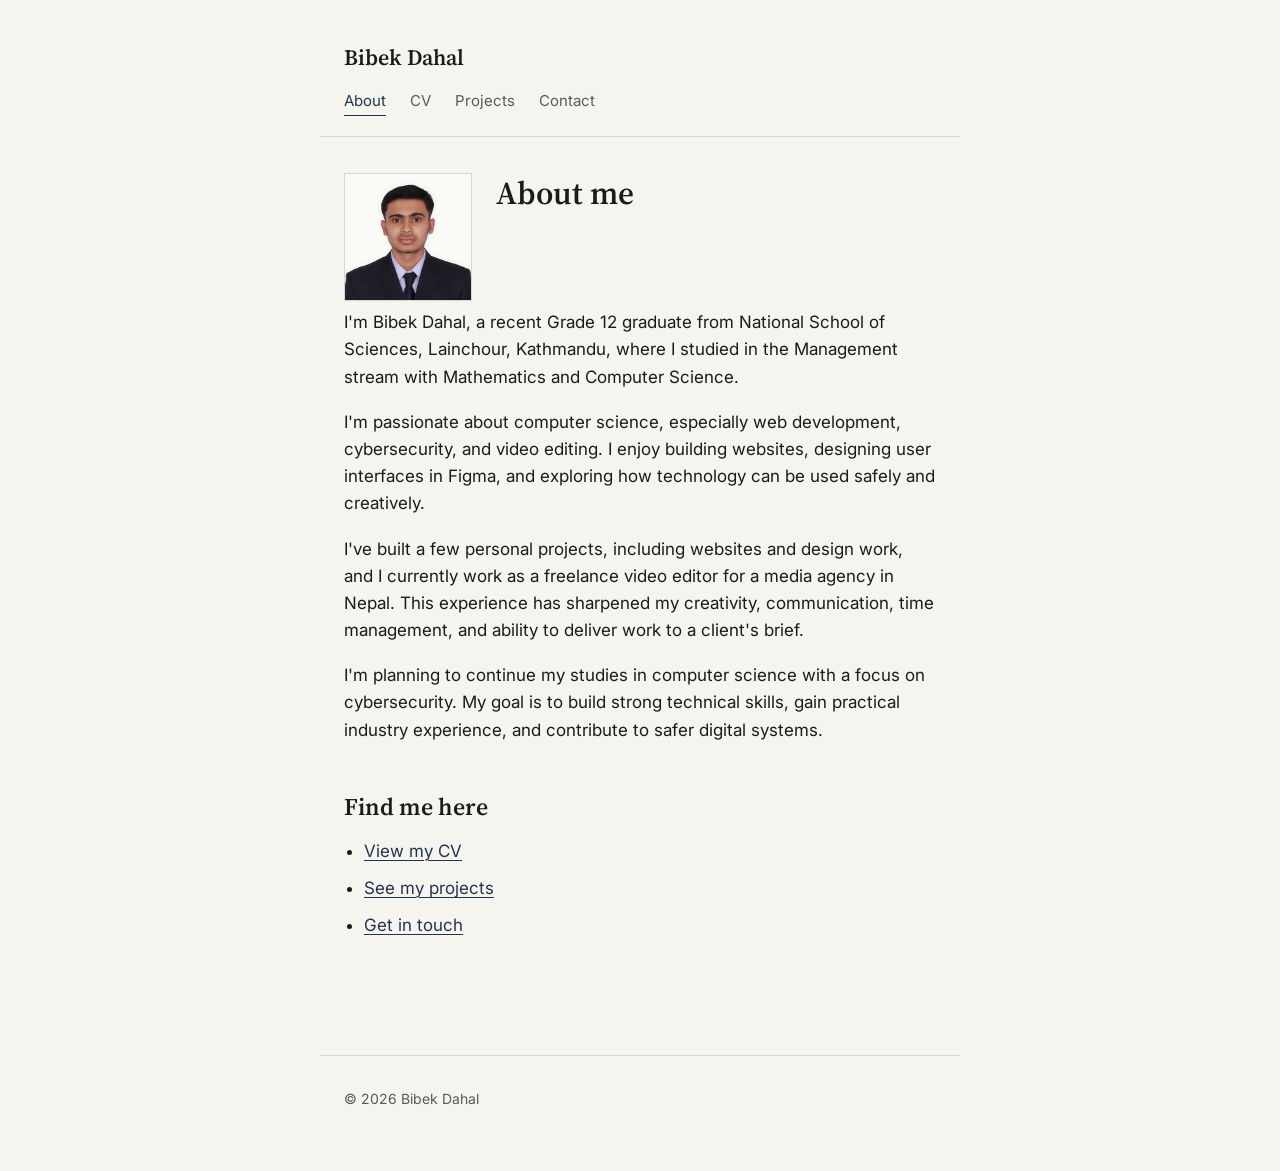
==== index.html @ af4d312e "Add files via upload" ====
<!DOCTYPE html>
<html lang="en">
<head>
  <meta charset="UTF-8">
  <meta name="viewport" content="width=device-width, initial-scale=1">
  <title>Bibek Dahal — Personal Portfolio</title>
  <link rel="preconnect" href="https://fonts.googleapis.com">
  <link rel="preconnect" href="https://fonts.gstatic.com" crossorigin>
  <link href="https://fonts.googleapis.com/css2?family=Inter:wght@400;500;600&family=Source+Serif+4:wght@500;600&display=swap" rel="stylesheet">
  <link rel="stylesheet" href="style.css">
</head>
<body>

  <header class="site-header">
    <p class="site-title"><a href="index.html">Bibek Dahal</a></p>
    <nav class="site-nav">
      <a href="index.html" aria-current="page">About</a>
      <a href="cv.html">CV</a>
      <a href="projects.html">Projects</a>
      <a href="contact.html">Contact</a>
    </nav>
  </header>

  <main class="wrap">

    <div class="profile">
      <img src="bibek.jpg" alt="Bibek Dahal">
      <div class="profile-text">
        <h1>About me</h1>
      </div>
    </div>

    <p>
      I'm Bibek Dahal, a recent Grade 12 graduate from National School of Sciences,
      Lainchour, Kathmandu, where I studied in the Management stream with
      Mathematics and Computer Science.
    </p>

    <p>
      I'm passionate about computer science, especially web development,
      cybersecurity, and video editing. I enjoy building websites, designing
      user interfaces in Figma, and exploring how technology can be used
      safely and creatively.
    </p>

    <p>
      I've built a few personal projects, including websites and design work,
      and I currently work as a freelance video editor for a media agency in
      Nepal. This experience has sharpened my creativity, communication,
      time management, and ability to deliver work to a client's brief.
    </p>

    <p>
      I'm planning to continue my studies in computer science with a focus
      on cybersecurity. My goal is to build strong technical skills, gain
      practical industry experience, and contribute to safer digital systems.
    </p>

    <h2>Find me here</h2>
    <ul class="plain">
      <li><a href="cv.html">View my CV</a></li>
      <li><a href="projects.html">See my projects</a></li>
      <li><a href="contact.html">Get in touch</a></li>
    </ul>

  </main>

  <footer class="site-footer">
    © 2026 Bibek Dahal
  </footer>

</body>
</html>
---- style.css ----
/* ---------------------------------------------------
   Bibek Dahal — Portfolio & Blog
   Design tokens
   --------------------------------------------------- */

:root {
  --paper: #F6F4EF;
  --ink: #1B1B1B;
  --muted: #5A5A55;
  --accent: #22344A;
  --line: #DAD6CC;

  --font-display: "Source Serif 4", Georgia, "Times New Roman", serif;
  --font-body: "Inter", -apple-system, BlinkMacSystemFont, "Segoe UI", sans-serif;

  --content-width: 640px;
}

* {
  box-sizing: border-box;
}

html {
  scroll-behavior: smooth;
}

body {
  margin: 0;
  background: var(--paper);
  color: var(--ink);
  font-family: var(--font-body);
  font-size: 17px;
  line-height: 1.6;
  -webkit-font-smoothing: antialiased;
}

.wrap {
  max-width: var(--content-width);
  margin: 0 auto;
  padding: 0 24px 96px;
}

/* Header / nav */

header.site-header {
  max-width: var(--content-width);
  margin: 0 auto;
  padding: 40px 24px 20px;
  border-bottom: 1px solid var(--line);
}

.site-title {
  font-family: var(--font-display);
  font-size: 22px;
  font-weight: 600;
  margin: 0 0 14px;
  color: var(--ink);
}

.site-title a {
  color: inherit;
  text-decoration: none;
}

nav.site-nav {
  display: flex;
  gap: 24px;
}

nav.site-nav a {
  color: var(--muted);
  text-decoration: none;
  font-size: 15px;
}

nav.site-nav a:hover,
nav.site-nav a:focus-visible,
nav.site-nav a[aria-current="page"] {
  color: var(--accent);
}

nav.site-nav a[aria-current="page"] {
  border-bottom: 1px solid var(--accent);
  padding-bottom: 2px;
}

/* Headings & text */

h1, h2, h3 {
  font-family: var(--font-display);
  font-weight: 600;
  color: var(--ink);
  line-height: 1.25;
}

h1 {
  font-size: 32px;
  margin: 40px 0 20px;
}

h2 {
  font-size: 24px;
  margin: 48px 0 16px;
}

h3 {
  font-size: 18px;
  margin: 32px 0 12px;
  color: var(--accent);
}

p {
  margin: 0 0 18px;
  color: var(--ink);
}

.muted {
  color: var(--muted);
}

a {
  color: var(--accent);
  text-decoration-thickness: 1px;
  text-underline-offset: 3px;
}

a:hover {
  text-decoration-thickness: 2px;
}

/* Profile intro */

.profile {
  display: flex;
  gap: 24px;
  align-items: flex-start;
  margin: 36px 0 8px;
}

.profile img {
  width: 128px;
  height: 128px;
  object-fit: cover;
  border: 1px solid var(--line);
  flex-shrink: 0;
}

.profile-text h1 {
  margin-top: 0;
}

@media (max-width: 480px) {
  .profile {
    flex-direction: column;
  }
}

/* Definition list (CV facts) */

dl.facts {
  margin: 0 0 24px;
  border-top: 1px solid var(--line);
}

dl.facts > div {
  display: flex;
  gap: 16px;
  padding: 10px 0;
  border-bottom: 1px solid var(--line);
}

dl.facts dt {
  flex: 0 0 140px;
  color: var(--muted);
  font-size: 15px;
}

dl.facts dd {
  margin: 0;
  flex: 1;
}

/* Lists */

ul.plain {
  padding-left: 20px;
  margin: 0 0 20px;
}

ul.plain li {
  margin-bottom: 10px;
}

/* Cards for project entries (quiet, no shadow) */

.entry {
  padding: 20px 0;
  border-bottom: 1px solid var(--line);
}

.entry:first-of-type {
  border-top: 1px solid var(--line);
}

.entry h3 {
  margin-top: 0;
}

.entry .links a {
  font-size: 15px;
}

/* Video grid */

.video-grid {
  display: grid;
  grid-template-columns: repeat(2, 1fr);
  gap: 20px;
  margin: 20px 0 32px;
}

.video-grid .video {
  position: relative;
  width: 100%;
  padding-top: 56.25%;
  border: 1px solid var(--line);
  overflow: hidden;
}

.video-grid .video iframe {
  position: absolute;
  top: 0;
  left: 0;
  width: 100%;
  height: 100%;
  border: 0;
}

@media (max-width: 560px) {
  .video-grid {
    grid-template-columns: 1fr;
  }
}

/* Form */

form.contact-form {
  margin-top: 24px;
}

.field {
  margin-bottom: 18px;
  display: flex;
  flex-direction: column;
  gap: 6px;
}

.field label {
  font-size: 14px;
  color: var(--muted);
}

.field input,
.field select,
.field textarea {
  font-family: var(--font-body);
  font-size: 15px;
  padding: 10px 12px;
  background: #fff;
  border: 1px solid var(--line);
  color: var(--ink);
}

.field input:focus-visible,
.field select:focus-visible,
.field textarea:focus-visible {
  outline: 2px solid var(--accent);
  outline-offset: 1px;
}

button.submit {
  font-family: var(--font-body);
  font-size: 15px;
  padding: 10px 22px;
  background: var(--accent);
  color: var(--paper);
  border: none;
  cursor: pointer;
}

button.submit:hover {
  opacity: 0.9;
}

.form-note {
  font-size: 14px;
  color: var(--muted);
  margin-top: 12px;
}

/* Footer */

footer.site-footer {
  max-width: var(--content-width);
  margin: 0 auto;
  padding: 32px 24px 60px;
  color: var(--muted);
  font-size: 14px;
  border-top: 1px solid var(--line);
}
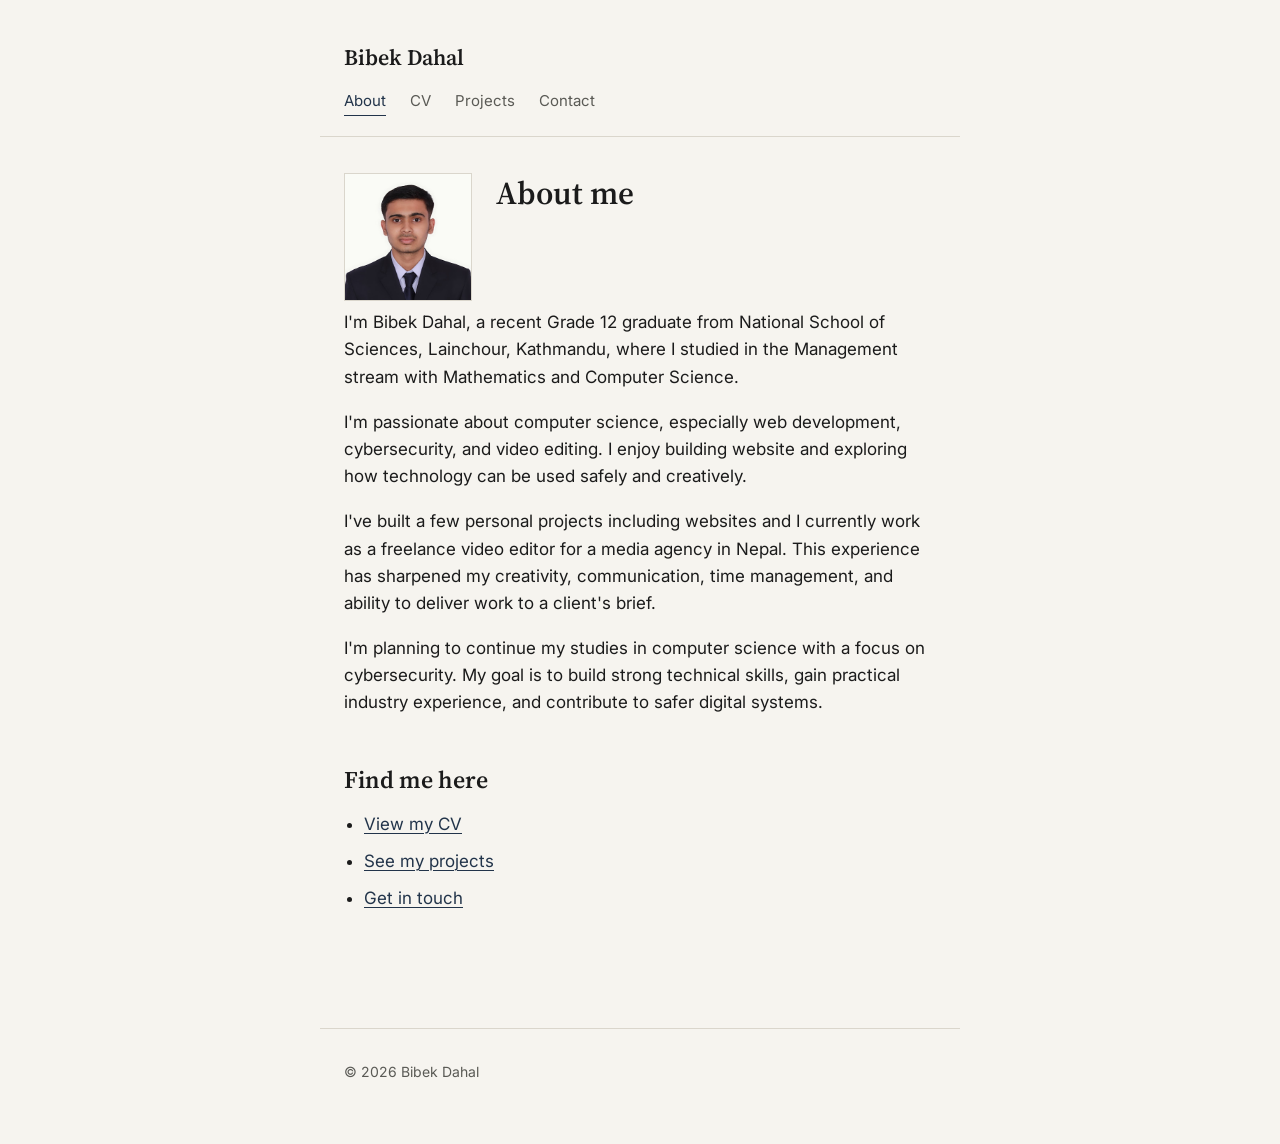
==== commit 6968c328: "Refactor text in index.html for clarity Removed redundant wording and improved sentence structure." ====
--- a/index.html
+++ b/index.html
@@ -38,14 +38,12 @@
 
     <p>
       I'm passionate about computer science, especially web development,
-      cybersecurity, and video editing. I enjoy building websites, designing
-      user interfaces in Figma, and exploring how technology can be used
+      cybersecurity, and video editing. I enjoy building website and exploring how technology can be used
       safely and creatively.
     </p>
 
     <p>
-      I've built a few personal projects, including websites and design work,
-      and I currently work as a freelance video editor for a media agency in
+      I've built a few personal projects including websites and I currently work as a freelance video editor for a media agency in
       Nepal. This experience has sharpened my creativity, communication,
       time management, and ability to deliver work to a client's brief.
     </p>
